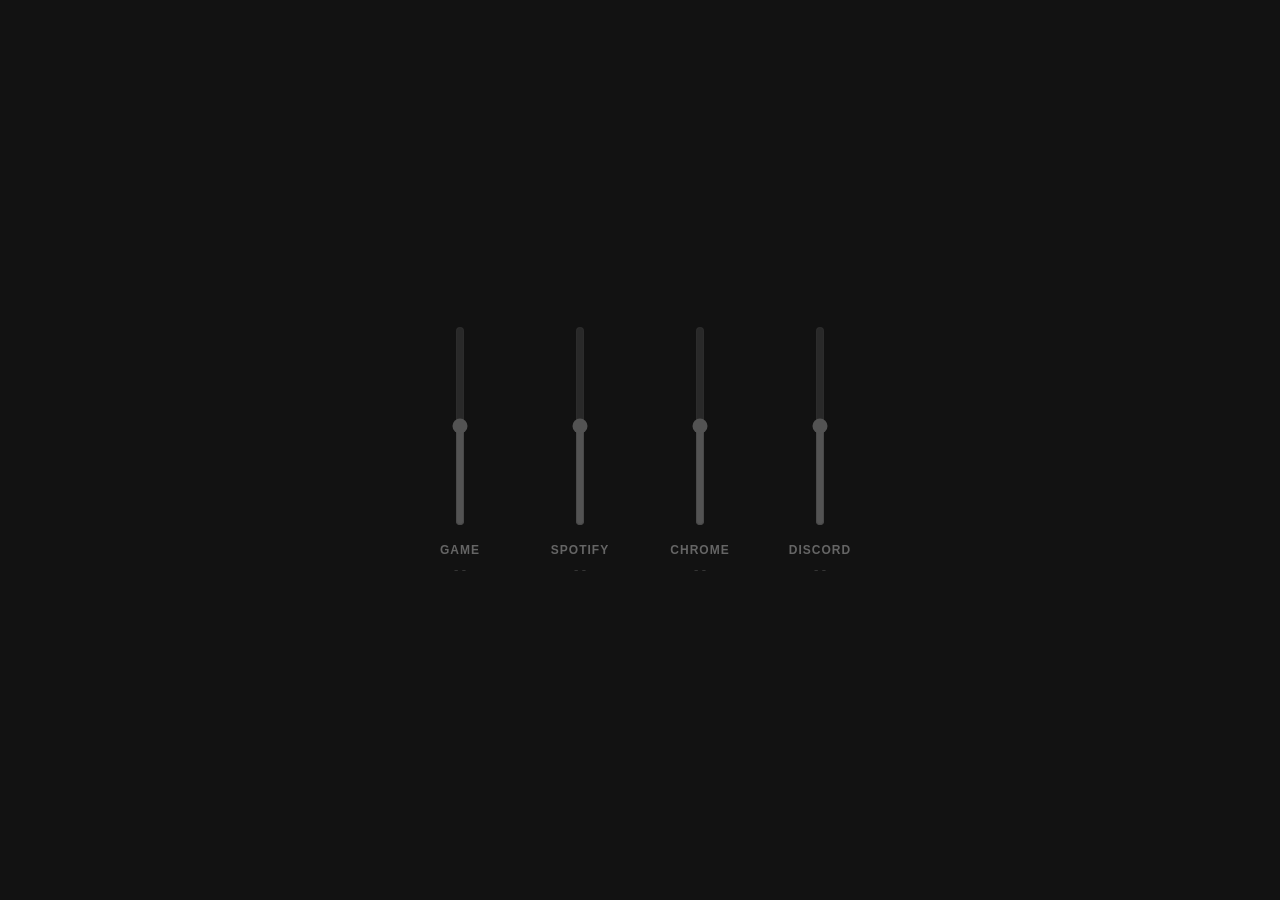
==== windows_volume_mixer/landing_page/index.html @ d1da866f "landing page works" ====
<!DOCTYPE html>
<html lang="en">
<head>
    <meta charset="UTF-8">
    <title>Volume Mixer</title>

    <style>
        body {
            font-family: sans-serif;
            background: #121212;
            color: white;
            display: flex;
            justify-content: center;
            align-items: center;
            height: 100vh;
            margin: 0;
        }

        .mixer-container {
            display: flex;
            gap: 40px;
        }

        .channel {
            display: flex;
            flex-direction: column;
            align-items: center;
            width: 80px;
            transition: opacity 0.3s ease;
        }

        /* Inactive (app unavailable) */
        .channel.inactive {
            opacity: 0.35;
        }

        .channel.inactive input[type=range] {
            pointer-events: none;
        }

        .channel.inactive .value-display {
            color: #777;
        }

        /* Vertical slider */
        input[type=range] {
            writing-mode: bt-lr; /* IE */
            appearance: slider-vertical;
            width: 8px;
            height: 200px;
            padding: 0 5px;
            cursor: pointer;
        }

        input[type=range]:disabled {
            cursor: not-allowed;
        }

        .label {
            margin-top: 15px;
            font-weight: bold;
            text-transform: uppercase;
            font-size: 12px;
            letter-spacing: 1px;
        }

        .value-display {
            margin-top: 5px;
            color: #1DB954;
            font-family: monospace;
        }
    </style>
</head>

<body>

<div class="mixer-container">
    <div class="channel inactive" id="game-container">
        <input type="range" id="game-slider" min="0" max="1" step="0.01" disabled>
        <div class="label">Game</div>
        <div class="value-display" id="game-val">--</div>
    </div>

    <div class="channel inactive" id="spotify-container">
        <input type="range" id="spotify-slider" min="0" max="1" step="0.01" disabled>
        <div class="label">Spotify</div>
        <div class="value-display" id="spotify-val">--</div>
    </div>

    <div class="channel inactive" id="chrome-container">
        <input type="range" id="chrome-slider" min="0" max="1" step="0.01" disabled>
        <div class="label">Chrome</div>
        <div class="value-display" id="chrome-val">--</div>
    </div>

    <div class="channel inactive" id="discord-container">
        <input type="range" id="discord-slider" min="0" max="1" step="0.01" disabled>
        <div class="label">Discord</div>
        <div class="value-display" id="discord-val">--</div>
    </div>
</div>

<script>
    const apps = ['game', 'spotify', 'chrome', 'discord'];

    apps.forEach(app => {
        const slider = document.getElementById(`${app}-slider`);
        const display = document.getElementById(`${app}-val`);
        const channel = document.getElementById(`${app}-container`);

        let eventSource = null;

        function connectSSE() {
            eventSource = new EventSource(`http://127.0.0.1:8000/volume/${app}`);

            eventSource.onopen = () => {
                channel.classList.remove('inactive');
                slider.disabled = false;
            };

            eventSource.onmessage = (event) => {
                const value = parseFloat(event.data);
                if (!isNaN(value) && document.activeElement !== slider) {
                    slider.value = value;
                    display.innerText = value.toFixed(2);
                }
            };

            eventSource.onerror = () => {
                channel.classList.add('inactive');
                slider.disabled = true;
                display.innerText = '--';

                eventSource.close();

                // Retry connection
                setTimeout(connectSSE, 2000);
            };
        }

        connectSSE();

        slider.addEventListener('input', () => {
            const value = parseFloat(slider.value);
            display.innerText = value.toFixed(2);
            updateVolume(app, value);
        });
    });

    async function updateVolume(app, value) {
        try {
            await fetch('http://127.0.0.1:8000/set-volume', {
                method: 'PUT',
                headers: { 'Content-Type': 'application/json' },
                body: JSON.stringify({ app, value })
            });
        } catch (err) {
            console.error('Failed to update volume:', err);
        }
    }
</script>

</body>
</html>
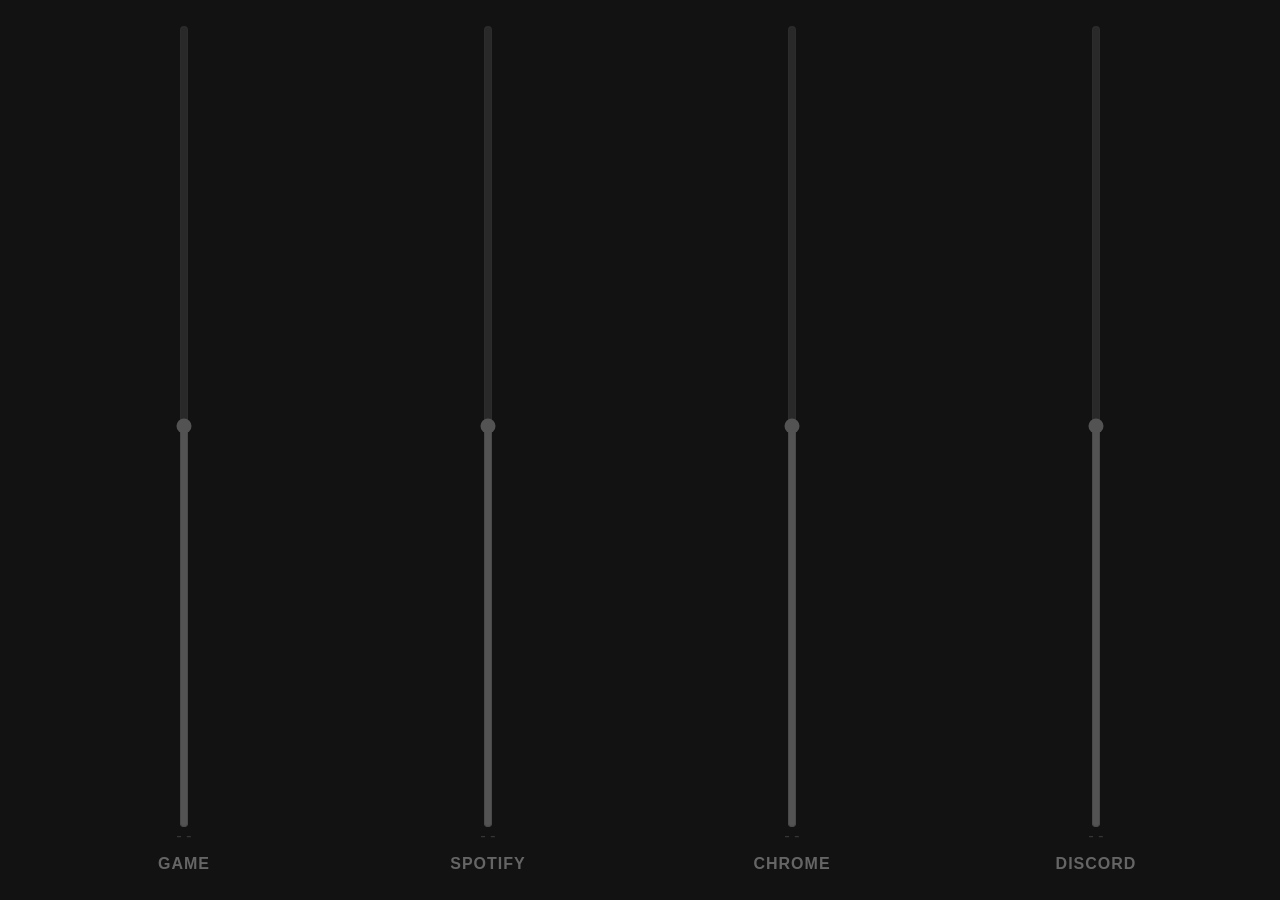
==== commit f5b05990: "working locally" ====
--- a/windows_volume_mixer/landing_page/index.html
+++ b/windows_volume_mixer/landing_page/index.html
@@ -1,164 +1,160 @@
 <!DOCTYPE html>
 <html lang="en">
 <head>
-    <meta charset="UTF-8">
-    <title>Volume Mixer</title>
-
-    <style>
-        body {
-            font-family: sans-serif;
-            background: #121212;
-            color: white;
-            display: flex;
-            justify-content: center;
-            align-items: center;
-            height: 100vh;
-            margin: 0;
-        }
-
-        .mixer-container {
-            display: flex;
-            gap: 40px;
-        }
-
-        .channel {
-            display: flex;
-            flex-direction: column;
-            align-items: center;
-            width: 80px;
-            transition: opacity 0.3s ease;
-        }
-
-        /* Inactive (app unavailable) */
-        .channel.inactive {
-            opacity: 0.35;
-        }
-
-        .channel.inactive input[type=range] {
-            pointer-events: none;
-        }
-
-        .channel.inactive .value-display {
-            color: #777;
-        }
-
-        /* Vertical slider */
-        input[type=range] {
-            writing-mode: bt-lr; /* IE */
-            appearance: slider-vertical;
-            width: 8px;
-            height: 200px;
-            padding: 0 5px;
-            cursor: pointer;
-        }
-
-        input[type=range]:disabled {
-            cursor: not-allowed;
-        }
-
-        .label {
-            margin-top: 15px;
-            font-weight: bold;
-            text-transform: uppercase;
-            font-size: 12px;
-            letter-spacing: 1px;
-        }
-
-        .value-display {
-            margin-top: 5px;
-            color: #1DB954;
-            font-family: monospace;
-        }
-    </style>
+<meta charset="UTF-8">
+<title>Volume Mixer</title>
+<style>
+html, body {
+    height: 100%;
+    margin: 0;
+    font-family: sans-serif;
+    background: #121212;
+    color: white;
+}
+body {
+    display: flex;
+    justify-content: center;
+    align-items: center;
+}
+.mixer-container {
+    display: flex;
+    gap: 5vw;
+    width: 90vw;
+    height: 95vh;
+    align-items: stretch; /* stretch channels vertically */
+}
+.channel {
+    display: flex;
+    flex-direction: column;
+    align-items: center;
+    transition: opacity 0.3s ease;
+    flex: 1;
+}
+.channel.inactive {
+    opacity: 0.35;
+}
+.channel.inactive input[type=range] {
+    pointer-events: none;
+}
+.channel.inactive .value-display {
+    color: #777;
+}
+.slider-wrapper {
+    flex-grow: 1; /* fill vertical space */
+    display: flex;
+    align-items: stretch;
+}
+input[type=range] {
+    writing-mode: bt-lr;
+    appearance: slider-vertical;
+    width: 12px;
+    height: 100%;
+}
+input[type=range]:disabled {
+    cursor: not-allowed;
+}
+.label {
+    font-weight: bold;
+    text-transform: uppercase;
+    font-size: 1rem;
+    letter-spacing: 1px;
+    margin: 5px 0;
+}
+.value-display {
+    color: #1DB954;
+    font-family: monospace;
+    font-size: 1rem;
+    margin-bottom: 5px;
+}
+</style>
 </head>
-
 <body>
 
 <div class="mixer-container">
     <div class="channel inactive" id="game-container">
-        <input type="range" id="game-slider" min="0" max="1" step="0.01" disabled>
+        <div class="slider-wrapper">
+            <input type="range" id="game-slider" min="0" max="1" step="0.01" disabled>
+        </div>
+        <div class="value-display" id="game-val">--</div>
         <div class="label">Game</div>
-        <div class="value-display" id="game-val">--</div>
     </div>
 
     <div class="channel inactive" id="spotify-container">
-        <input type="range" id="spotify-slider" min="0" max="1" step="0.01" disabled>
+        <div class="slider-wrapper">
+            <input type="range" id="spotify-slider" min="0" max="1" step="0.01" disabled>
+        </div>
+        <div class="value-display" id="spotify-val">--</div>
         <div class="label">Spotify</div>
-        <div class="value-display" id="spotify-val">--</div>
     </div>
 
     <div class="channel inactive" id="chrome-container">
-        <input type="range" id="chrome-slider" min="0" max="1" step="0.01" disabled>
+        <div class="slider-wrapper">
+            <input type="range" id="chrome-slider" min="0" max="1" step="0.01" disabled>
+        </div>
+        <div class="value-display" id="chrome-val">--</div>
         <div class="label">Chrome</div>
-        <div class="value-display" id="chrome-val">--</div>
     </div>
 
     <div class="channel inactive" id="discord-container">
-        <input type="range" id="discord-slider" min="0" max="1" step="0.01" disabled>
+        <div class="slider-wrapper">
+            <input type="range" id="discord-slider" min="0" max="1" step="0.01" disabled>
+        </div>
+        <div class="value-display" id="discord-val">--</div>
         <div class="label">Discord</div>
-        <div class="value-display" id="discord-val">--</div>
     </div>
 </div>
 
 <script>
-    const apps = ['game', 'spotify', 'chrome', 'discord'];
+const apps = ['game','spotify','chrome','discord'];
+apps.forEach(app => {
+    const slider = document.getElementById(`${app}-slider`);
+    const display = document.getElementById(`${app}-val`);
+    const channel = document.getElementById(`${app}-container`);
+    let eventSource = null;
 
-    apps.forEach(app => {
-        const slider = document.getElementById(`${app}-slider`);
-        const display = document.getElementById(`${app}-val`);
-        const channel = document.getElementById(`${app}-container`);
+    function connectSSE() {
+        const host = window.location.hostname;
+        eventSource = new EventSource(`http://${host}:51000/volume/${app}`);
+        eventSource.onopen = () => {
+            channel.classList.remove('inactive');
+            slider.disabled = false;
+        };
+        eventSource.onmessage = (event) => {
+            const value = parseFloat(event.data);
+            if(!isNaN(value) && document.activeElement !== slider){
+                slider.value = value;
+                display.innerText = value.toFixed(2);
+            }
+        };
+        eventSource.onerror = () => {
+            channel.classList.add('inactive');
+            slider.disabled = true;
+            display.innerText = '--';
+            eventSource.close();
+            setTimeout(connectSSE, 2000);
+        };
+    }
 
-        let eventSource = null;
+    connectSSE();
+    slider.addEventListener('input', () => {
+        const value = parseFloat(slider.value);
+        display.innerText = value.toFixed(2);
+        updateVolume(app,value);
+    });
+});
 
-        function connectSSE() {
-            eventSource = new EventSource(`http://127.0.0.1:8000/volume/${app}`);
-
-            eventSource.onopen = () => {
-                channel.classList.remove('inactive');
-                slider.disabled = false;
-            };
-
-            eventSource.onmessage = (event) => {
-                const value = parseFloat(event.data);
-                if (!isNaN(value) && document.activeElement !== slider) {
-                    slider.value = value;
-                    display.innerText = value.toFixed(2);
-                }
-            };
-
-            eventSource.onerror = () => {
-                channel.classList.add('inactive');
-                slider.disabled = true;
-                display.innerText = '--';
-
-                eventSource.close();
-
-                // Retry connection
-                setTimeout(connectSSE, 2000);
-            };
-        }
-
-        connectSSE();
-
-        slider.addEventListener('input', () => {
-            const value = parseFloat(slider.value);
-            display.innerText = value.toFixed(2);
-            updateVolume(app, value);
+async function updateVolume(app,value){
+    try{
+        const host = window.location.hostname;
+        await fetch(`http://${host}:51000/set-volume`,{
+            method:'PUT',
+            headers:{'Content-Type':'application/json'},
+            body:JSON.stringify({app,value})
         });
-    });
-
-    async function updateVolume(app, value) {
-        try {
-            await fetch('http://127.0.0.1:8000/set-volume', {
-                method: 'PUT',
-                headers: { 'Content-Type': 'application/json' },
-                body: JSON.stringify({ app, value })
-            });
-        } catch (err) {
-            console.error('Failed to update volume:', err);
-        }
+    }catch(err){
+        console.error('Failed to update volume:',err);
     }
+}
 </script>
-
 </body>
 </html>
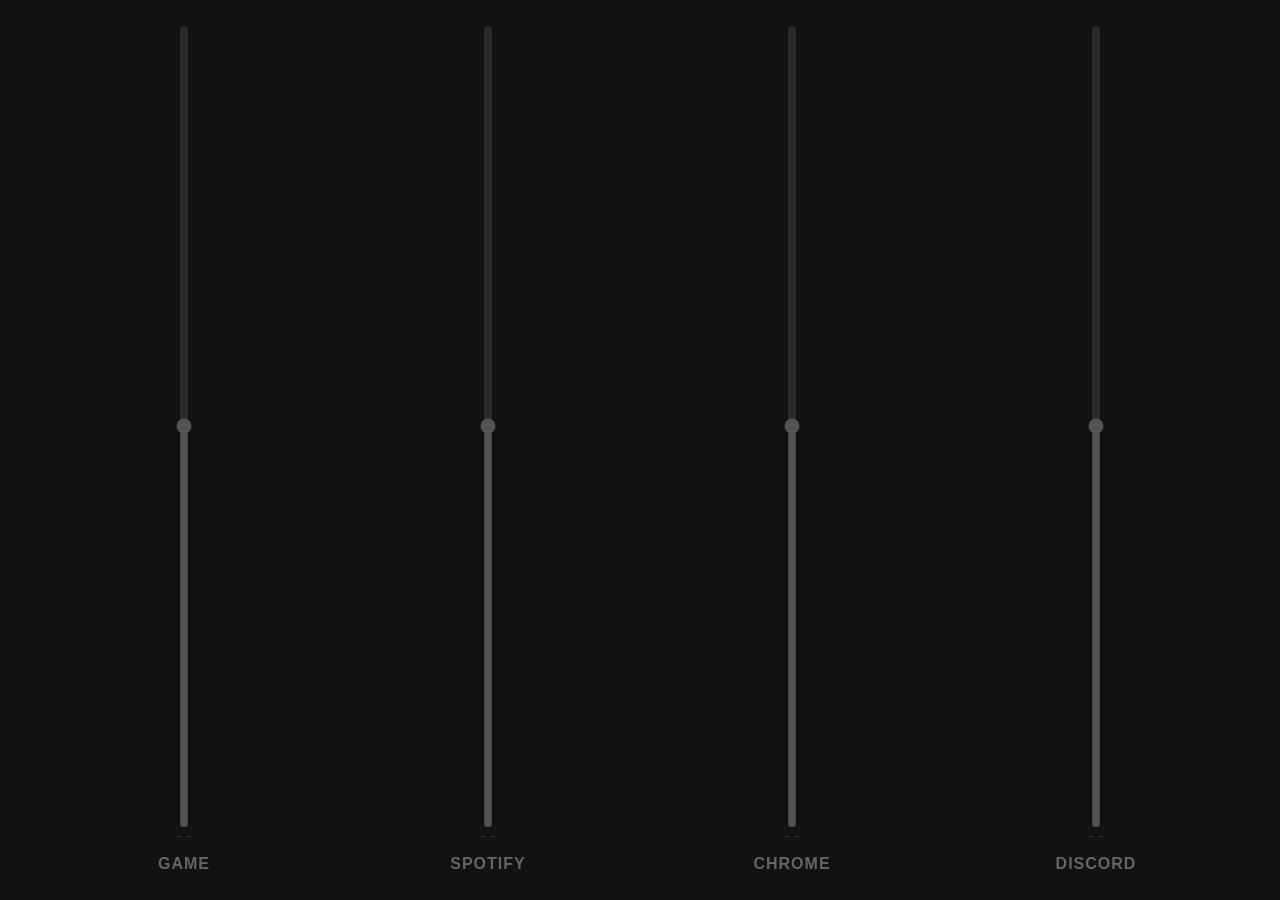
==== commit 02a2990b: "fixing tweak in browser" ====
--- a/windows_volume_mixer/landing_page/index.html
+++ b/windows_volume_mixer/landing_page/index.html
@@ -21,14 +21,14 @@
     gap: 5vw;
     width: 90vw;
     height: 95vh;
-    align-items: stretch; /* stretch channels vertically */
+    align-items: stretch;
 }
 .channel {
     display: flex;
     flex-direction: column;
     align-items: center;
+    flex: 1;
     transition: opacity 0.3s ease;
-    flex: 1;
 }
 .channel.inactive {
     opacity: 0.35;
@@ -40,7 +40,7 @@
     color: #777;
 }
 .slider-wrapper {
-    flex-grow: 1; /* fill vertical space */
+    flex-grow: 1;
     display: flex;
     align-items: stretch;
 }
@@ -105,56 +105,95 @@
 </div>
 
 <script>
-const apps = ['game','spotify','chrome','discord'];
+const apps = ['game', 'spotify', 'chrome', 'discord'];
+
 apps.forEach(app => {
     const slider = document.getElementById(`${app}-slider`);
     const display = document.getElementById(`${app}-val`);
     const channel = document.getElementById(`${app}-container`);
+
     let eventSource = null;
+    let connected = false;
+    let reconnectTimer = null;
+
+    function setInactive() {
+        channel.classList.add('inactive');
+        slider.disabled = true;
+        display.innerText = '--';
+        connected = false;
+    }
+
+    function setActive() {
+        channel.classList.remove('inactive');
+        slider.disabled = false;
+        connected = true;
+    }
 
     function connectSSE() {
+        if (eventSource) {
+            eventSource.close();
+            eventSource = null;
+        }
+
         const host = window.location.hostname;
         eventSource = new EventSource(`http://${host}:51000/volume/${app}`);
-        eventSource.onopen = () => {
-            channel.classList.remove('inactive');
-            slider.disabled = false;
-        };
+
         eventSource.onmessage = (event) => {
             const value = parseFloat(event.data);
-            if(!isNaN(value) && document.activeElement !== slider){
+            if (isNaN(value)) return;
+
+            if (!connected) {
+                setActive();
+            }
+
+            if (document.activeElement !== slider) {
                 slider.value = value;
                 display.innerText = value.toFixed(2);
             }
         };
+
         eventSource.onerror = () => {
-            channel.classList.add('inactive');
-            slider.disabled = true;
-            display.innerText = '--';
-            eventSource.close();
-            setTimeout(connectSSE, 2000);
+            if (eventSource) {
+                eventSource.close();
+                eventSource = null;
+            }
+
+            if (connected) {
+                setInactive();
+            }
+
+            if (!reconnectTimer) {
+                reconnectTimer = setTimeout(() => {
+                    reconnectTimer = null;
+                    connectSSE();
+                }, 2000);
+            }
         };
     }
 
+    setInactive();
     connectSSE();
+
     slider.addEventListener('input', () => {
         const value = parseFloat(slider.value);
         display.innerText = value.toFixed(2);
-        updateVolume(app,value);
+        updateVolume(app, value);
     });
 });
 
-async function updateVolume(app,value){
-    try{
+async function updateVolume(app, value) {
+    try {
         const host = window.location.hostname;
-        await fetch(`http://${host}:51000/set-volume`,{
-            method:'PUT',
-            headers:{'Content-Type':'application/json'},
-            body:JSON.stringify({app,value})
+        await fetch(`http://${host}:51000/set-volume`, {
+            method: 'PUT',
+            headers: { 'Content-Type': 'application/json' },
+            body: JSON.stringify({ app, value })
         });
-    }catch(err){
-        console.error('Failed to update volume:',err);
+    } catch (err) {
+        console.error('Failed to update volume:', err);
     }
 }
 </script>
+
 </body>
 </html>
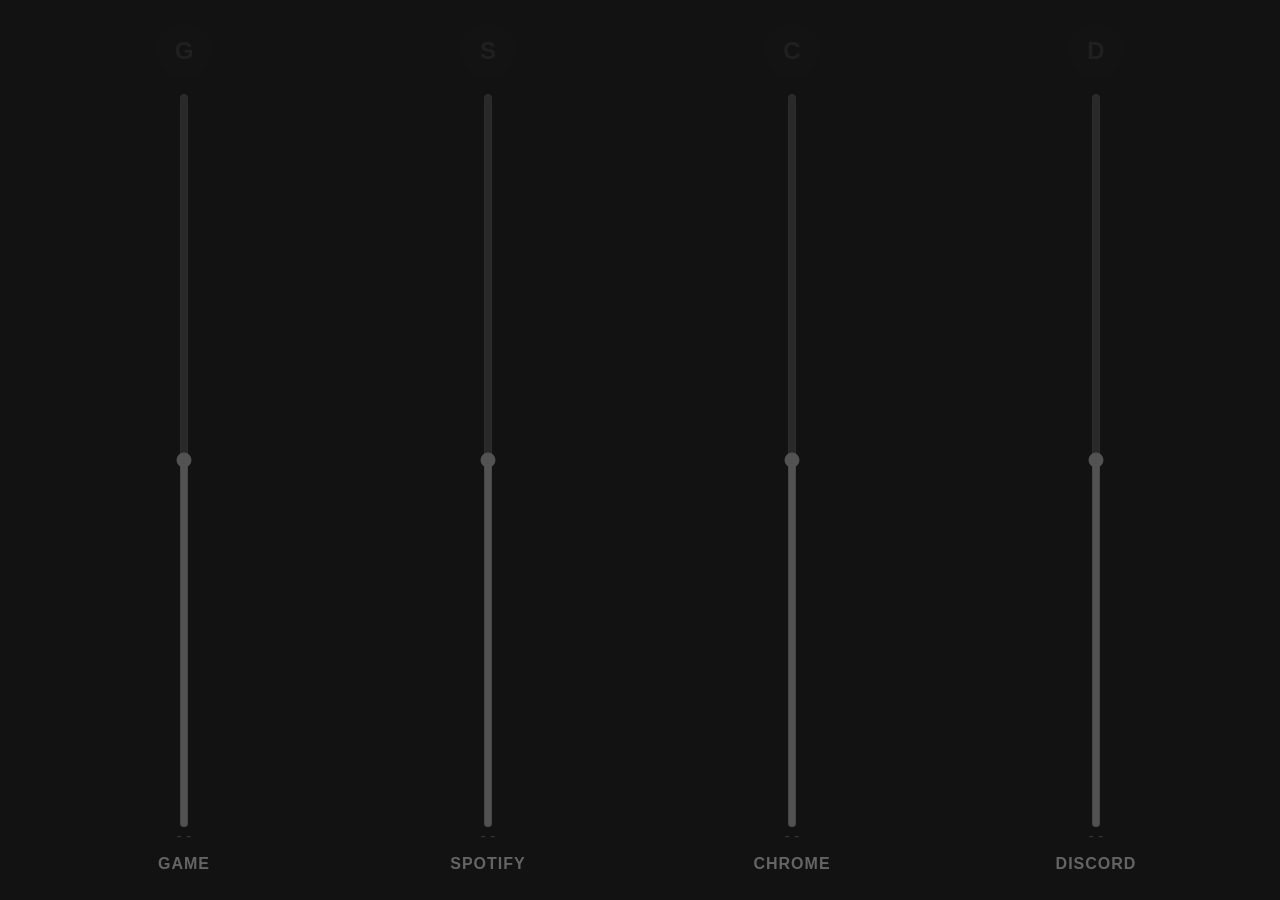
==== commit d017ad26: "fetching icon works well" ====
--- a/windows_volume_mixer/landing_page/index.html
+++ b/windows_volume_mixer/landing_page/index.html
@@ -3,6 +3,7 @@
 <head>
 <meta charset="UTF-8">
 <title>Volume Mixer</title>
+
 <style>
 html, body {
     height: 100%;
@@ -11,11 +12,13 @@
     background: #121212;
     color: white;
 }
+
 body {
     display: flex;
     justify-content: center;
     align-items: center;
 }
+
 .mixer-container {
     display: flex;
     gap: 5vw;
@@ -23,6 +26,7 @@
     height: 95vh;
     align-items: stretch;
 }
+
 .channel {
     display: flex;
     flex-direction: column;
@@ -30,29 +34,74 @@
     flex: 1;
     transition: opacity 0.3s ease;
 }
+
 .channel.inactive {
     opacity: 0.35;
 }
+
 .channel.inactive input[type=range] {
     pointer-events: none;
 }
+
 .channel.inactive .value-display {
     color: #777;
 }
+
+/* ---------- ICON ---------- */
+.icon-container {
+    width: 56px;
+    height: 56px;
+    margin-bottom: 12px;
+    display: flex;
+    justify-content: center;
+    align-items: center;
+}
+
+.icon-img {
+    width: 100%;
+    height: 100%;
+    object-fit: contain;
+}
+
+.icon-fallback {
+    width: 100%;
+    height: 100%;
+    border-radius: 50%;
+    background: #2a2a2a;
+    display: flex;
+    justify-content: center;
+    align-items: center;
+    font-weight: bold;
+    font-size: 1.5rem;
+    text-transform: uppercase;
+    color: #1DB954;
+}
+
+/* Gray-out icon when inactive */
+.channel.inactive .icon-img,
+.channel.inactive .icon-fallback {
+    filter: grayscale(100%) brightness(0.6);
+    opacity: 0.6;
+}
+
+/* ---------- SLIDER ---------- */
 .slider-wrapper {
     flex-grow: 1;
     display: flex;
     align-items: stretch;
 }
+
 input[type=range] {
     writing-mode: bt-lr;
     appearance: slider-vertical;
     width: 12px;
     height: 100%;
 }
+
 input[type=range]:disabled {
     cursor: not-allowed;
 }
+
 .label {
     font-weight: bold;
     text-transform: uppercase;
@@ -60,6 +109,7 @@
     letter-spacing: 1px;
     margin: 5px 0;
 }
+
 .value-display {
     color: #1DB954;
     font-family: monospace;
@@ -68,10 +118,13 @@
 }
 </style>
 </head>
+
 <body>
 
 <div class="mixer-container">
+
     <div class="channel inactive" id="game-container">
+        <div class="icon-container" id="game-icon"></div>
         <div class="slider-wrapper">
             <input type="range" id="game-slider" min="0" max="1" step="0.01" disabled>
         </div>
@@ -80,6 +133,7 @@
     </div>
 
     <div class="channel inactive" id="spotify-container">
+        <div class="icon-container" id="spotify-icon"></div>
         <div class="slider-wrapper">
             <input type="range" id="spotify-slider" min="0" max="1" step="0.01" disabled>
         </div>
@@ -88,6 +142,7 @@
     </div>
 
     <div class="channel inactive" id="chrome-container">
+        <div class="icon-container" id="chrome-icon"></div>
         <div class="slider-wrapper">
             <input type="range" id="chrome-slider" min="0" max="1" step="0.01" disabled>
         </div>
@@ -96,17 +151,83 @@
     </div>
 
     <div class="channel inactive" id="discord-container">
+        <div class="icon-container" id="discord-icon"></div>
         <div class="slider-wrapper">
             <input type="range" id="discord-slider" min="0" max="1" step="0.01" disabled>
         </div>
         <div class="value-display" id="discord-val">--</div>
         <div class="label">Discord</div>
     </div>
+
 </div>
 
 <script>
 const apps = ['game', 'spotify', 'chrome', 'discord'];
 
+/* ---------- ICON HANDLING ---------- */
+function createFallbackIcon(app) {
+    const div = document.createElement('div');
+    div.className = 'icon-fallback';
+    div.innerText = app[0];
+    return div;
+}
+
+function blobToBase64(blob) {
+    return new Promise(resolve => {
+        const reader = new FileReader();
+        reader.onloadend = () => resolve(reader.result);
+        reader.readAsDataURL(blob);
+    });
+}
+
+function tryLoadIcon(app) {
+    const host = window.location.hostname;
+    const container = document.getElementById(`${app}-icon`);
+    const cacheKey = `icon-cache-${app}`;
+
+    const cached = localStorage.getItem(cacheKey);
+    if (cached) {
+        const img = document.createElement('img');
+        img.src = cached;
+        img.className = 'icon-img';
+        container.innerHTML = '';
+        container.appendChild(img);
+        return;
+    }
+
+    container.innerHTML = '';
+    container.appendChild(createFallbackIcon(app));
+
+    async function fetchIcon() {
+        try {
+            const res = await fetch(`http://${host}:51000/icon/${app}`);
+            if (!res.ok) throw new Error();
+
+            const blob = await res.blob();
+            const base64 = await blobToBase64(blob);
+
+            localStorage.setItem(cacheKey, base64);
+
+            const img = document.createElement('img');
+            img.src = base64;
+            img.className = 'icon-img';
+
+            container.innerHTML = '';
+            container.appendChild(img);
+
+            return true;
+        } catch {
+            return false;
+        }
+    }
+
+    const interval = setInterval(async () => {
+        const success = await fetchIcon();
+        if (success) clearInterval(interval);
+    }, 5000);
+}
+
+/* ---------- SSE / VOLUME ---------- */
 apps.forEach(app => {
     const slider = document.getElementById(`${app}-slider`);
     const display = document.getElementById(`${app}-val`);
@@ -130,10 +251,7 @@
     }
 
     function connectSSE() {
-        if (eventSource) {
-            eventSource.close();
-            eventSource = null;
-        }
+        if (eventSource) eventSource.close();
 
         const host = window.location.hostname;
         eventSource = new EventSource(`http://${host}:51000/volume/${app}`);
@@ -142,9 +260,7 @@
             const value = parseFloat(event.data);
             if (isNaN(value)) return;
 
-            if (!connected) {
-                setActive();
-            }
+            if (!connected) setActive();
 
             if (document.activeElement !== slider) {
                 slider.value = value;
@@ -153,14 +269,10 @@
         };
 
         eventSource.onerror = () => {
-            if (eventSource) {
-                eventSource.close();
-                eventSource = null;
-            }
-
-            if (connected) {
-                setInactive();
-            }
+            eventSource.close();
+            eventSource = null;
+
+            if (connected) setInactive();
 
             if (!reconnectTimer) {
                 reconnectTimer = setTimeout(() => {
@@ -173,6 +285,7 @@
 
     setInactive();
     connectSSE();
+    tryLoadIcon(app);
 
     slider.addEventListener('input', () => {
         const value = parseFloat(slider.value);
